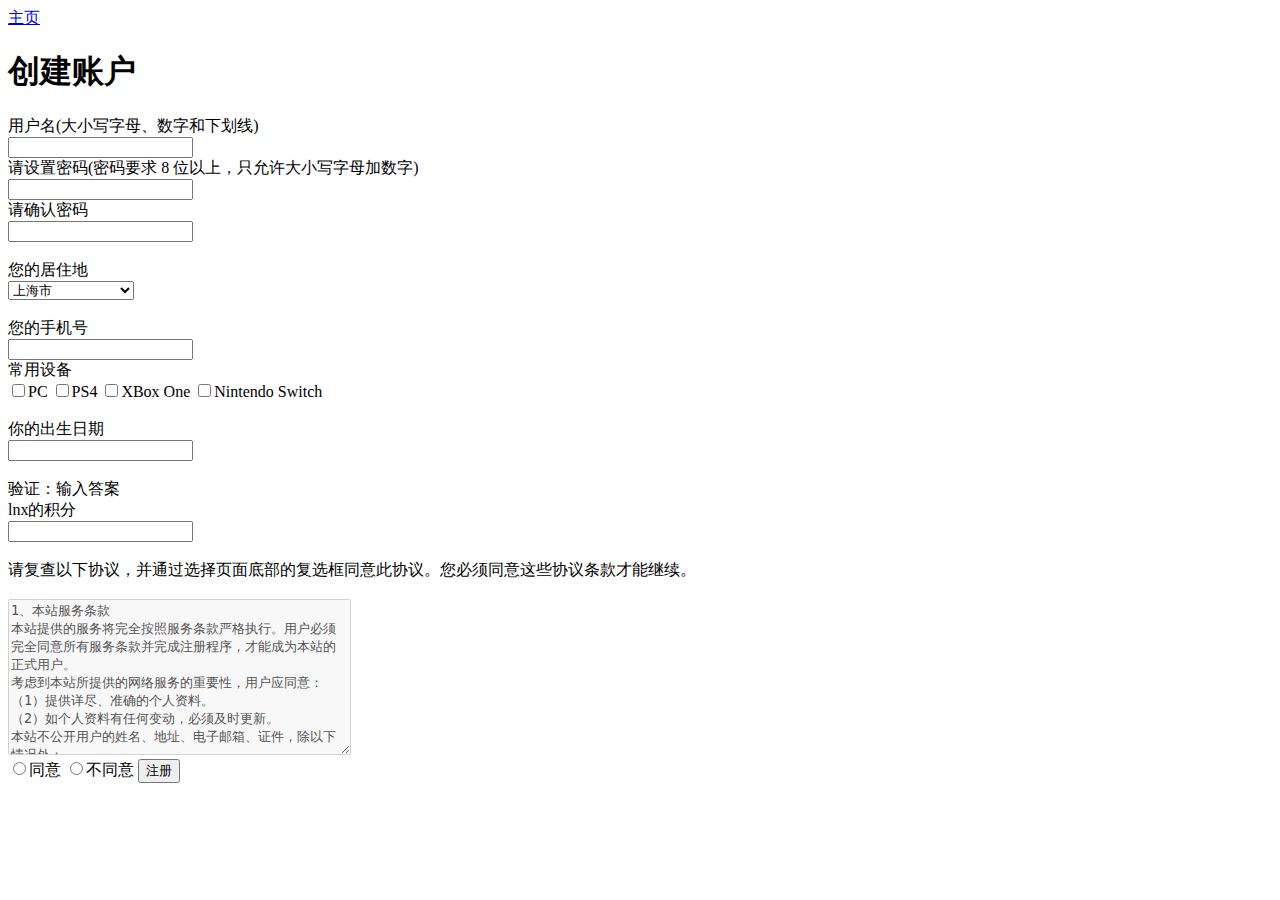
==== root/register.html @ 943a8133 "Add files via upload" ====
<!DOCTYPE html>
<html lang="en">
<head>
    <meta charset="UTF-8">
    <title>Register</title>
</head>
<nav><a href="http://localhost:63342/untitled/index.html?_ijt=jobvr9pphafebcte2tjprj4s2a">主页</a></nav>
<h1>创建账户</h1>
<section>
    <form>
        <form action="/demo/demo_form.asp">
            用户名(大小写字母、数字和下划线)<br>
            <input type="username" name="username" value="" pattern="^\w{3,20}$">
            <br>
            请设置密码(密码要求 8 位以上，只允许大小写字母加数字)<br>
            <input type="password" name="password" pattern="^[A-Za-z0-9]+$">
            <br>
            请确认密码<br>
            <input type="password" name="password" pattern="^[A-Za-z0-9]+$">
            <br><br>
            您的居住地<br>
            <select name="area">
                <option value="Hebei">河北省</option>
                <option value="Shanxi">山西省</option>
                <option value="Jilin">吉林省</option>
                <option value="Shanghai" selected="selected">上海市</option>
                <option value="Liaoning">辽宁省</option>
                <option value="Heilongjiang">黑龙江省</option>
                <option value="Shaanxi">陕西省</option>
                <option value="Gansu">甘肃省</option>
                <option value="Qinghai">青海省</option>
                <option value="Shandong">山东省</option>
                <option value="Fujian">福建省</option>
                <option value="Zhejiang">浙江省</option>
                <option value="Taiwan">台湾省</option>
                <option value="Hebei">河南省</option>
                <option value="Hubei">湖北省</option>
                <option value="Hunan">湖南省</option>
                <option value="Jiangxi">江西省</option>
                <option value="Jiangsu">江苏省</option>
                <option value="Anhui">安徽省</option>
                <option value="Guangdong">广东省</option>
                <option value="Hainan">海南省</option>
                <option value="Sichuan">四川省</option>
                <option value="Guizhou">贵州省</option>
                <option value="Yunnan">云南省</option>
                <option value="Beijing">北京市</option>
                <option value="Tianjin">天津市</option>
                <option value="Chongqing">重庆市</option>
                <option value="Neimeng">内蒙古自治区</option>
                <option value="Xinjiang">新疆维吾尔自治区</option>
                <option value="Ningxia">宁夏回族自治区</option>
                <option value="Guangxi">广西壮族自治区</option>
                <option value="Tibet">西藏自治区</option>
                <option value="HongKong">香港特别行政区</option>
                <option value="Macau">澳门特别行政区</option>
            </select><br><br>
            您的手机号<br>
            <input type="text" name="phonenumber" pattern="^(13[0-9]|14[5|7]|15[0|1|2|3|5|6|7|8|9]|18[0|1|2|3|5|6|7|8|9])\d{8}$"><br>
            常用设备<br>
            <input type="checkbox" name="pc">PC
            <input type="checkbox" name="ps4">PS4
            <input type="checkbox" name="xboxone">XBox One
            <input type="checkbox" name="switch">Nintendo Switch
            <br><br>
            你的出生日期<br>
            <input type="text" name="birthday" pattern="^\d{4}-\d{1,2}-\d{1,2}" > <br><br>
            验证：输入答案<br>lnx的积分<br>
            <input type="text">
            <br><br>
            请复查以下协议，并通过选择页面底部的复选框同意此协议。您必须同意这些协议条款才能继续。
            <br><br>
            <textarea rows="10" cols="40" disabled="disabled">
1、本站服务条款
本站提供的服务将完全按照服务条款严格执行。用户必须完全同意所有服务条款并完成注册程序，才能成为本站的正式用户。
考虑到本站所提供的网络服务的重要性，用户应同意：
（1）提供详尽、准确的个人资料。
（2）如个人资料有任何变动，必须及时更新。
本站不公开用户的姓名、地址、电子邮箱、证件，除以下情况外：
（3）用户授权本站透露这些信息。
（4）相应的法律及程序要求本站提供用户的个人资料。
如果用户提供的资料不准确，不真实，不合法有效，本站保留结束用户使用各项服务的权利。
2、服务条款的修改和服务修订
本站有权在必要时修改服务条款，本站服务条款一旦发生变动，将会在相关页面上提示修改内容。如果不同意所改动的内容，用户可以主动取消获得的网络服务。如果用户继续享用网络服务，则视为接受服务条款的变动。
本站保留随时修改或中断服务而不需个别知照用户的权利。本站行使修改或中断免费服务的权利，不需对用户或第三方负责。
3、用户隐私制度
尊重用户个人隐私是本站的一项基本政策。本站一定不会在未经合法用户授权时公开、透露其注册资料及保存在本站中的非公开内容，除非有法律许可要求或本站在诚信的基础上认为透露这些信息在以下四种情况是必要的：
（1）遵守有关法律规定，遵从本站合法服务程序。包括在国家有关机关查询时，提供用户在本站上发布的信息内容及其发布时间、互联网地址或者域名。
（2）保持维护本站的商标所有权。
（3）在紧急情况下竭力维护用户个人和社会大众的隐私安全。
（4）符合其他相关的要求。
4、用户的帐号，密码和安全性
用户一旦注册成功，成为本站的合法用户，将得到一个密码和用户名。如果您未保管好自己的帐号和密码而对您、本站或第三方造成的损害，您将负全部责任。另外，每个用户都要对其帐户中的所有活动和事件负全责。您可随时改变您的密码，也可以结束旧的帐户重开一个新帐户。用户若发现任何非法使用用户帐号或存在安全漏洞的情况，请立即通告我们
5、拒绝提供担保
用户个人对网络服务的使用承担风险。本站对此不作任何类型的担保，不论是明确的或隐含的。本站不担保服务一定能满足用户的要求，也不担保服务不会受中断，对服务的及时性，安全性，出错发生都不作担保。
6、有限责任
本站对任何直接、间接、偶然、特殊及继起的损害不负责任，这些行为都有可能会导致本站的形象受损，所以本站事先提出这种损害的可能性。
7、对用户信息的存储和限制
本站不对用户所发布信息的删除或储存失败负责。本站有判定用户的行为是否符合本站服务条款的要求和精神的保留权利，如果用户违背了服务条款的规定，本站有中断对其提供网络服务的权利。本站社区各栏目的管理员和版主、本站空间管理员有权保留或删除其管辖社区中的任意内容。
8、用户管理
（1）用户使用本站各项服务的权利是个人的。用户只能是一个单独的个体而不能是一个公司或实体的商业性组织。用户承诺不经本站同意，不能利用本站各项服务、资讯、资料、数据等进行销售或其他商业用途。
　　（2）用户单独承担发布内容的责任。用户对服务的使用户在本站发表的内容（包含但不限于本站目前各产品功能里的内容）仅表明其个人的立场和观点，并不代表本站的立场或观点。作为内容的发表者，需自行对所发表的内容以及其他任何形式关于本站的内容负责（如包含本站内容的邮件、短信、电话录音等），因所发表内容引发的一切纠纷，由该内容的发表者承担全部法律及连带责任。本站不承担任何法律及连带责任。
在本站的网页上发布信息或者利用本站的服务时必须符合中国有关法规，不得在本站的网页上或者利用本站的服务制作、复制、发布、传播以下信息：
（a） 反对宪法所确定的基本原则的；
（b） 危害国家安全，泄露国家秘密，颠覆国家政权，破坏国家统一的；
（c） 损害国家荣誉和利益的；
（d） 煽动民族仇恨、民族歧视，破坏民族团结的；
（e） 破坏国家宗教政策，宣扬邪教和封建迷信的；
（f） 散布谣言，扰乱社会秩序，破坏社会稳定的；
（g） 散布淫秽、色情、赌博、暴力、凶杀、恐怖或者教唆犯罪的；
（h） 侮辱或者诽谤他人，侵害他人合法权益的；
（i） 含有法律、行政法规禁止的其他内容的。
（3）在本站的网页上发布信息或者利用本站的服务时还必须符合其他有关国家和地区的法律规定以及国际法的有关规定。
（4）不利用本站的服务从事以下活动：
（a） 未经允许，进入计算机信息网络或者使用计算机信息网络资源的；
（b） 未经允许，对计算机信息网络功能进行删除、修改或者增加的；
（c） 未经允许，对进入计算机信息网络中存储、处理或者传输的数据和应用程序进行删除、修改或者增加的；
（d） 故意制作、传播计算机病毒等破坏性程序的；
（e） 其他危害计算机信息网络安全的行为。
（5）不以任何方式干扰本站的服务。
（6）遵守本站的所有其他规定和程序。
用户使用本站电子公告服务，即用户利用本站交互形式的栏目或功能，进行信息发布的行为，也须遵守本条的规定以及本站专门发布的相关电子公告服务的规则，上段中描述的法律后果和法律责任同样适用于电子公告服务的用户。
若用户的行为不符合以上提到的服务条款，本站将作出独立判断立即取消用户服务帐号。
9、保障
用户同意保障和维护本站全体成员的利益，并负责支付由用户使用超出服务范围引起的律师费用，违反服务条款的损害补偿费用等。
10、结束服务
用户或本站可随时根据实际情况中断一项或多项网络服务。本站不需对任何个人或第三方负责而随时中断服务。用户对后来的条款修改有异议，或对本站的服务不满，可以行使如下权利：
（1）停止使用本站的网络服务。
（2）通告本站停止对该用户的服务。
结束用户服务后，用户使用网络服务的权利马上中止。从那时起，用户没有权利，本站也没有义务传送任何未处理的信息或未完成的服务给用户或第三方。
11、通告
所有发给用户的通告都可通过相关页面的公告或电子邮件或常规的信件等传送。服务条款的修改、服务变更、或其它重要事件的通告都会以此形式进行。
12、网络服务内容的所有权
本站定义的网络服务内容包括：文字、软件、声音、图片、录象、图表中的全部内容；电子邮件的全部内容；本站为用户提供的其他信息。所有这些内容受版权、商标、标签和其它财产所有权法律的保护。所以，用户只能在本站授权下才能使用这些内容，而不能擅自复制、再造这些内容、或创造与内容有关的派生产品。本站内所有的文章、资讯、资料、数据版权归原文作者和本站共同所有，任何人需要转载，必须征得原文作者或本站授权。本站注册用户在本站社区发表的作品，本站有权在网站内免费使用。
13、法律
网络服务条款要与中华人民共和国的法律解释相一致，用户和本站一致同意服从高等法院所有管辖。如发生本站服务条款与中华人民共和国法律相抵触时，则这些条款将完全按法律规定重新解释，而其它条款则依旧保持对用户产生法律效力和影响。

    © 2019 GitHub, Inc.
    Terms
    Privacy
    Security
    Status
    Help

    Contact GitHub
    Pricing
    API
    Training
    Blog
    About

</textarea><br>
            <input type="radio" name="attitude" value="agree">同意
            <input type="radio" name="attitude" value="disagree" />不同意
            <input type="submit" value="注册">
    </form>
</section>

<body>

</body>
</html>
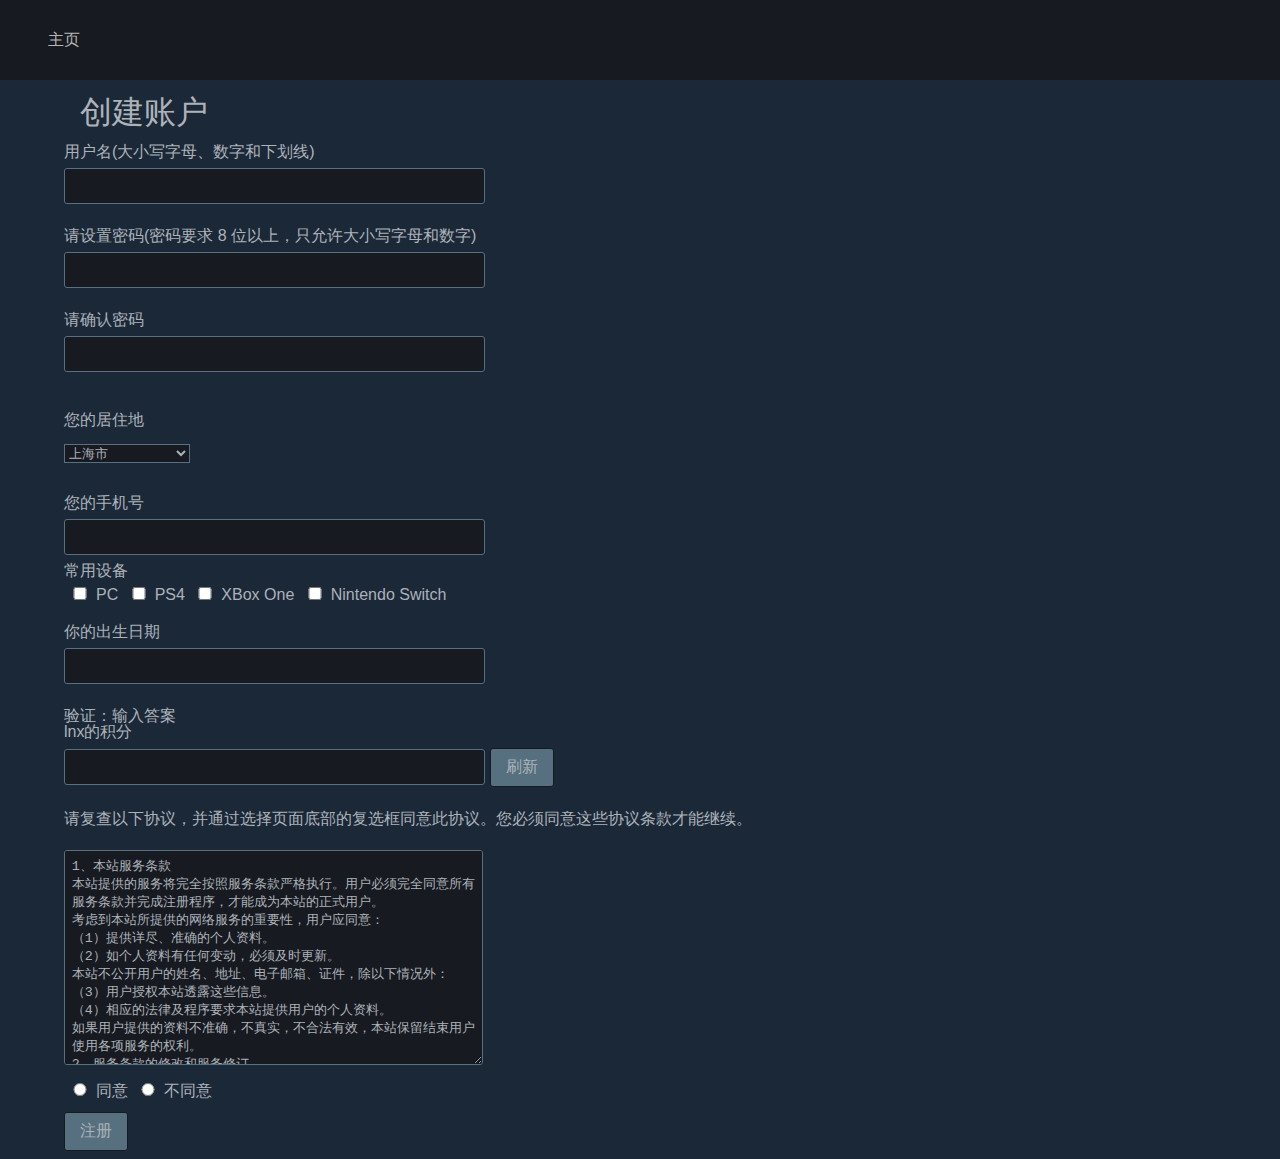
==== commit 41d851a2: "Add files via upload" ====
--- a/root/register.html
+++ b/root/register.html
@@ -2,23 +2,26 @@
 <html lang="en">
 <head>
     <meta charset="UTF-8">
+    <link href="reset.css" rel="stylesheet" type="text/css">
+    <link href="register.css" rel="stylesheet" type="text/css">
     <title>Register</title>
 </head>
-<nav><a href="http://localhost:63342/untitled/index.html?_ijt=jobvr9pphafebcte2tjprj4s2a">主页</a></nav>
+
+<body>
+<header><nav><a href="http://localhost:63342/untitled/.idea/lab/index.html?_ijt=d60etl9g2gf0r20e3d6cscmo3n">主页</a></nav></header>
 <h1>创建账户</h1>
 <section>
-    <form>
-        <form action="/demo/demo_form.asp">
-            用户名(大小写字母、数字和下划线)<br>
-            <input type="username" name="username" value="" pattern="^\w{3,20}$">
+        <form action="#" method="GET">
+            <p>用户名(大小写字母、数字和下划线)<br>
+            <input type="username" name="username" value="" pattern="^\w{3,20}$"></p>
             <br>
-            请设置密码(密码要求 8 位以上，只允许大小写字母加数字)<br>
-            <input type="password" name="password" pattern="^[A-Za-z0-9]+$">
+            <p>请设置密码(密码要求 8 位以上，只允许大小写字母和数字)<br>
+            <input type="password" name="password" pattern="^[A-Za-z0-9]+$"></p>
             <br>
-            请确认密码<br>
-            <input type="password" name="password" pattern="^[A-Za-z0-9]+$">
+            <p>请确认密码<br>
+            <input type="repassword" name="repassword" pattern="^[A-Za-z0-9]+$"></p>
             <br><br>
-            您的居住地<br>
+            <p>您的居住地<br><br>
             <select name="area">
                 <option value="Hebei">河北省</option>
                 <option value="Shanxi">山西省</option>
@@ -54,7 +57,7 @@
                 <option value="Tibet">西藏自治区</option>
                 <option value="HongKong">香港特别行政区</option>
                 <option value="Macau">澳门特别行政区</option>
-            </select><br><br>
+            </select></p><br><br>
             您的手机号<br>
             <input type="text" name="phonenumber" pattern="^(13[0-9]|14[5|7]|15[0|1|2|3|5|6|7|8|9]|18[0|1|2|3|5|6|7|8|9])\d{8}$"><br>
             常用设备<br>
@@ -64,9 +67,10 @@
             <input type="checkbox" name="switch">Nintendo Switch
             <br><br>
             你的出生日期<br>
-            <input type="text" name="birthday" pattern="^\d{4}-\d{1,2}-\d{1,2}" > <br><br>
+            <input type="text" type="date" name="birthday" pattern="^\d{4}-\d{1,2}-\d{1,2}" > <br><br>
             验证：输入答案<br>lnx的积分<br>
-            <input type="text">
+            <input type="text" name="captcha">
+            <input type="button" value="刷新">
             <br><br>
             请复查以下协议，并通过选择页面底部的复选框同意此协议。您必须同意这些协议条款才能继续。
             <br><br>
@@ -151,12 +155,12 @@
 
 </textarea><br>
             <input type="radio" name="attitude" value="agree">同意
-            <input type="radio" name="attitude" value="disagree" />不同意
-            <input type="submit" value="注册">
+            <input type="radio" name="attitude" value="agree" />不同意<br>
+            <p><input type="submit" value="注册" name="continue"></p>
     </form>
 </section>
 
-<body>
+
 
 </body>
 </html>--- a/root/register.css
+++ b/root/register.css
@@ -0,0 +1,147 @@
+body {
+    font-family: Arial, Helvetica, sans-serif;
+    margin: 0;
+    background-color: #1b2838;
+    color: #acb2b8
+}
+
+header {
+    color: #b8b6b4;
+    height: 5em;
+    background-color: #171a21;
+    display: flex;
+    text-align: center;
+}
+
+nav {
+    margin: auto 3em;
+}
+
+li {
+    display: inline-block;
+}
+
+nav li {
+    padding: 0 1em;
+}
+
+a {
+    color: #b8b6b4;
+    text-decoration:none;
+}
+
+a:hover{
+    color: #87bff2;
+}
+
+nav li a {
+    color: #b8b6b4;
+}
+
+aside {
+    float:right;
+    margin: 1% 5%;
+    width: 30%;
+    background-color: #171a21;
+}
+
+aside a {
+    color: white;
+}
+
+aside img, aside ul {
+    padding: 0;
+    width: 100%;
+}
+
+aside li {
+    display: block;
+    text-align: center;
+    padding: 0.2em 0;
+}
+
+
+
+section {
+    margin: 0 5%;
+}
+
+section blockquote {
+    margin: 0;
+    width: 60%;
+    font-size: small;
+    background-color: #171a21;
+    padding: 0.7em;
+    color: #b8b6b4;
+    border-top: 1px solid rgba(85, 125, 171, 0.6)
+}
+
+p small {
+    margin: 0;
+    padding: 0;
+    color: #b8b6b4;
+}
+
+hr {
+    width: 90%;
+    margin: 0 5%;
+    border-width:0;
+    height: 1px;
+    color:rgba(85, 125, 171, 0.6);
+    background-color:rgba(85, 125, 171, 0.6);
+}
+
+
+h3 {
+    color: #ebebeb;
+}
+
+h4 {
+    font-weight: normal;
+    color: #ebebeb;
+    margin: 0;
+}
+
+h4 small {
+    color: #56707f;
+}
+
+
+h1 {
+    margin: 0.5em 2.5em;
+    font-size:2em;
+}
+
+input, textarea {
+    padding: 0.5em;
+    margin: 0.5em 0;
+    width: 35%;
+    background-color: #171a21;
+    border: #56707f solid 1px;
+    border-radius: 3px;
+    color: #acb2b8
+}
+
+select {
+    background-color: #171a21;
+    border: #56707f solid 1px;
+    color: #acb2b8
+}
+
+input[type="checkbox"], input[type="radio"] {
+    width: 2em;
+}
+
+input[type="button"],input[type="submit"]  {
+    background-color: #56707f;
+    border: #171a21 solid 1px;
+    width: 4em;
+}
+
+input[type="button"],input[type="submit"],input[type="checkbox"], input[type="radio"], select:hover {
+    cursor: pointer;
+}
+
+textarea {
+    height: 15em;
+}